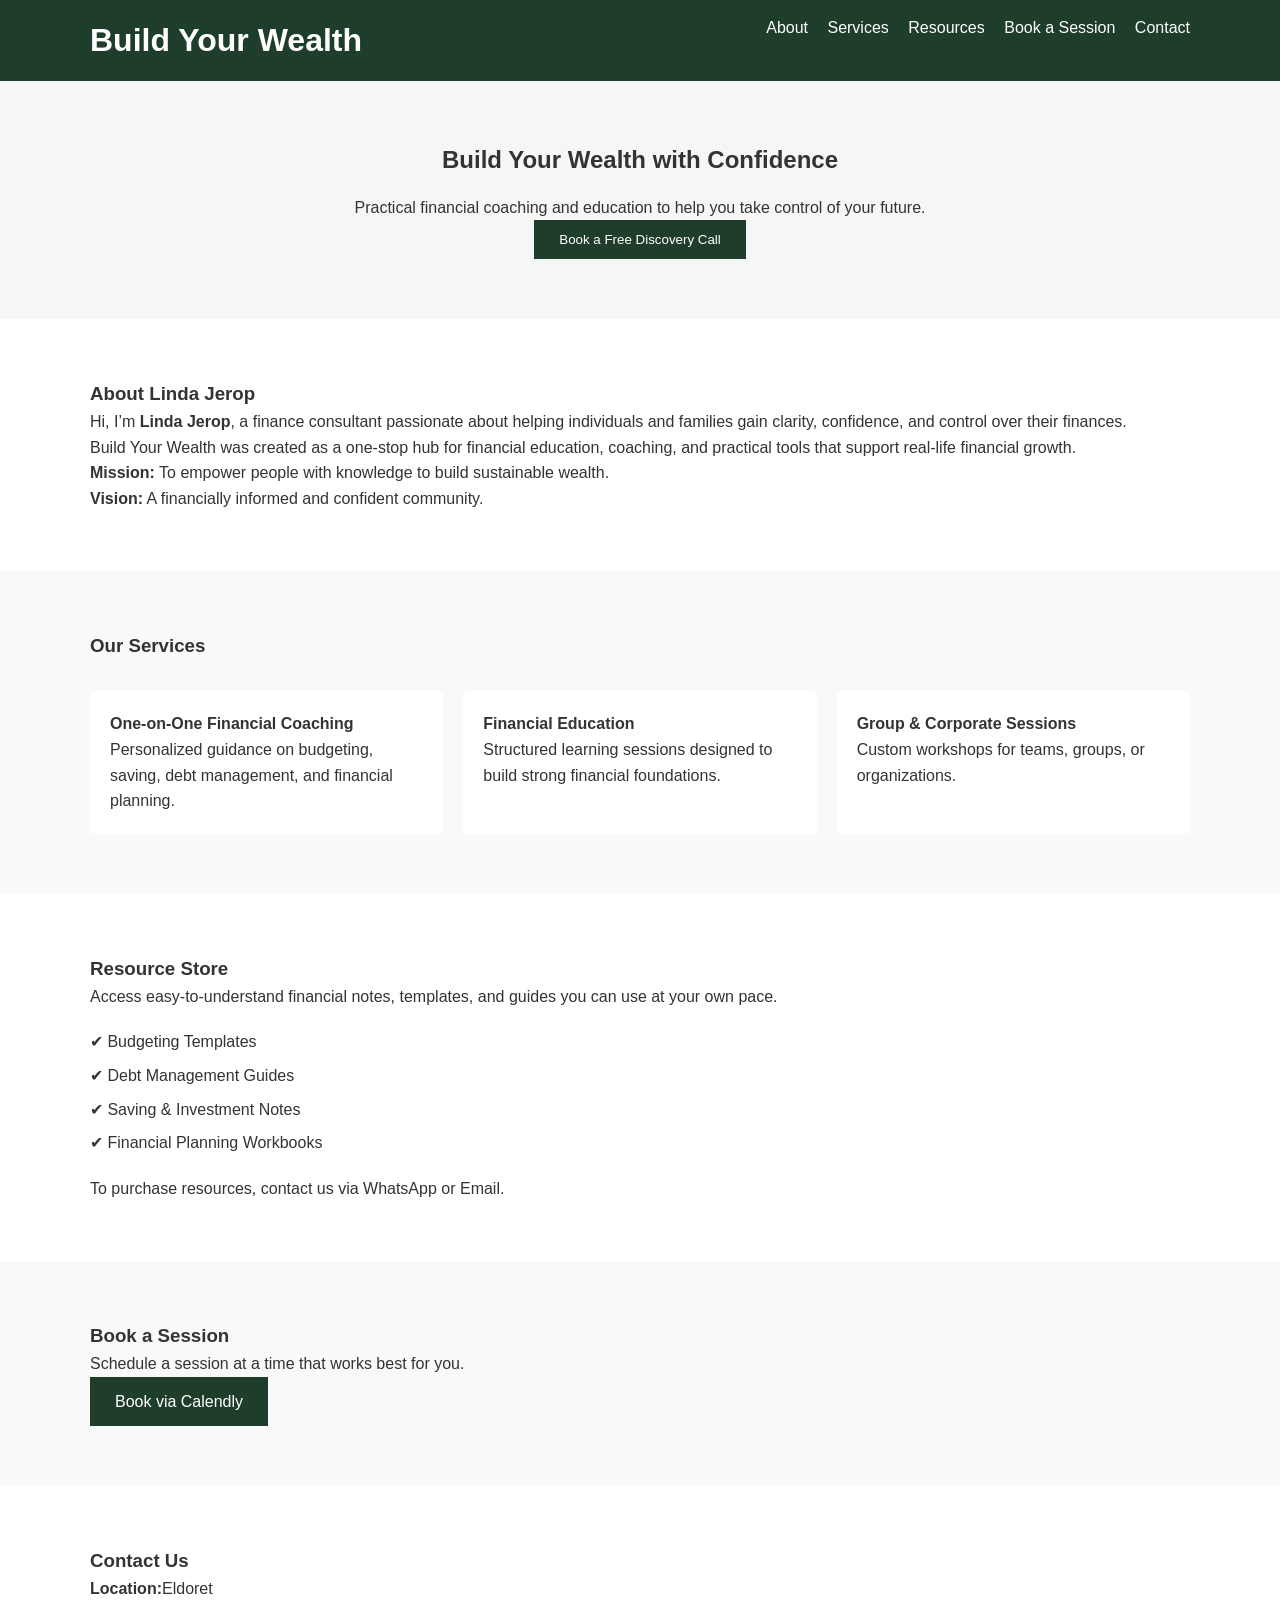
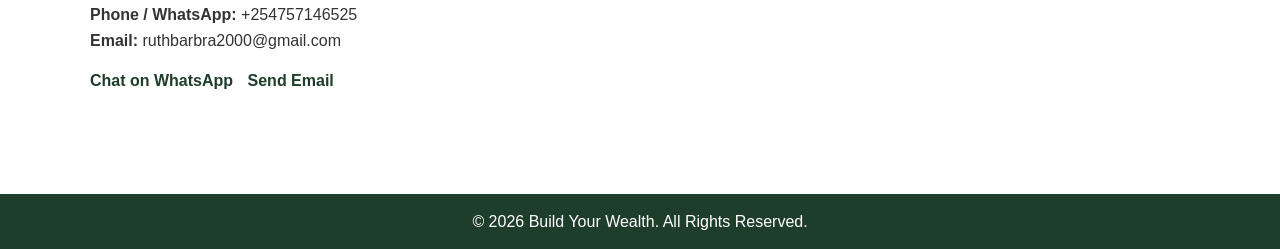
==== index.html @ 4ebf4687 "done" ====
<!DOCTYPE html>
<html lang="en">
<head>
    <meta charset="UTF-8">
    <title>Build Your Wealth | Financial Coaching</title>
    <meta name="viewport" content="width=device-width, initial-scale=1.0">
    <link rel="stylesheet" href="style.css">
</head>
<body>

<header>
    <div class="container">
        <h1>Build Your Wealth</h1>
        <nav>
            <a href="#about">About</a>
            <a href="#services">Services</a>
            <a href="#resources">Resources</a>
            <a href="#booking">Book a Session</a>
            <a href="#contact">Contact</a>
        </nav>
    </div>
</header>

<section class="hero">
    <div class="container">
        <h2>Build Your Wealth with Confidence</h2>
        <p>Practical financial coaching and education to help you take control of your future.</p>
        <button onclick="scrollToSection('booking')">Book a Free Discovery Call</button>
    </div>
</section>

<section id="about" class="section">
    <div class="container">
        <h3>About Linda Jerop</h3>
        <p>
            Hi, I’m <strong>Linda Jerop</strong>, a finance consultant passionate about helping individuals and families
            gain clarity, confidence, and control over their finances.
        </p>
        <p>
            Build Your Wealth was created as a one-stop hub for financial education, coaching, and practical tools
            that support real-life financial growth.
        </p>
        <p><strong>Mission:</strong> To empower people with knowledge to build sustainable wealth.</p>
        <p><strong>Vision:</strong> A financially informed and confident community.</p>
    </div>
</section>

<section id="services" class="section light">
    <div class="container">
        <h3>Our Services</h3>

        <div class="cards">
            <div class="card">
                <h4>One-on-One Financial Coaching</h4>
                <p>Personalized guidance on budgeting, saving, debt management, and financial planning.</p>
            </div>

            <div class="card">
                <h4>Financial Education</h4>
                <p>Structured learning sessions designed to build strong financial foundations.</p>
            </div>

            <div class="card">
                <h4>Group & Corporate Sessions</h4>
                <p>Custom workshops for teams, groups, or organizations.</p>
            </div>
        </div>
    </div>
</section>

<section id="resources" class="section">
    <div class="container">
        <h3>Resource Store</h3>
        <p>
            Access easy-to-understand financial notes, templates, and guides you can use at your own pace.
        </p>
        <ul class="resource-list">
            <li>✔ Budgeting Templates</li>
            <li>✔ Debt Management Guides</li>
            <li>✔ Saving & Investment Notes</li>
            <li>✔ Financial Planning Workbooks</li>
        </ul>
        <p>
            To purchase resources, contact us via WhatsApp or Email.
        </p>
    </div>
</section>

<section id="booking" class="section light">
    <div class="container">
        <h3>Book a Session</h3>
        <p>Schedule a session at a time that works best for you.</p>

       
        <a class="button" href="https://calendly.com/" target="_blank">Book via Calendly</a> 
    </div>
</section>

<section id="contact" class="section">
    <div class="container">
        <h3>Contact Us</h3>
        <p><strong>Location:</strong>Eldoret</p>
        <p><strong>Phone / WhatsApp:</strong> +254757146525</p>
        <p><strong>Email:</strong> ruthbarbra2000@gmail.com</p>

        <div class="contact-buttons">
            <a href="https://wa.me/254757146525" target="_blank">Chat on WhatsApp</a>
            <a href="mailto:ruthbarbra2000@gmail.com">Send Email</a>
        </div>
    </div>
</section>

<footer>
    <p>© 2026 Build Your Wealth. All Rights Reserved.</p>
</footer>

<script src="script.js"></script>
</body>
</html>
---- style.css ----
* {
    margin: 0;
    padding: 0;
    box-sizing: border-box;
    font-family: Arial, Helvetica, sans-serif;
}

body {
    color: #333;
    line-height: 1.6;
}

.container {
    width: 90%;
    max-width: 1100px;
    margin: auto;
}

header {
    background: #1f3d2b;
    color: #fff;
    padding: 15px 0;
}

header h1 {
    display: inline-block;
}

nav {
    float: right;
}

nav a {
    color: #fff;
    margin-left: 15px;
    text-decoration: none;
}

.hero {
    background: #f4f7f6;
    padding: 60px 0;
    text-align: center;
}

.hero h2 {
    margin-bottom: 15px;
}

.hero button {
    padding: 12px 25px;
    background: #1f3d2b;
    color: #fff;
    border: none;
    cursor: pointer;
}

.section {
    padding: 60px 0;
}

.section.light {
    background: #f9f9f9;
}

.cards {
    display: grid;
    grid-template-columns: repeat(auto-fit, minmax(250px, 1fr));
    gap: 20px;
    margin-top: 30px;
}

.card {
    background: #fff;
    padding: 20px;
    border-radius: 5px;
}

.resource-list {
    margin: 20px 0;
}

.resource-list li {
    list-style: none;
    margin-bottom: 8px;
}

.button {
    display: inline-block;
    padding: 12px 25px;
    background: #1f3d2b;
    color: #fff;
    text-decoration: none;
}

.contact-buttons a {
    display: inline-block;
    margin-right: 10px;
    margin-top: 15px;
    text-decoration: none;
    color: #1f3d2b;
    font-weight: bold;
}

footer {
    background: #1f3d2b;
    color: #fff;
    text-align: center;
    padding: 15px 0;
    margin-top: 40px;
}

@media (max-width: 768px) {
    nav {
        float: none;
        margin-top: 10px;
    }
}
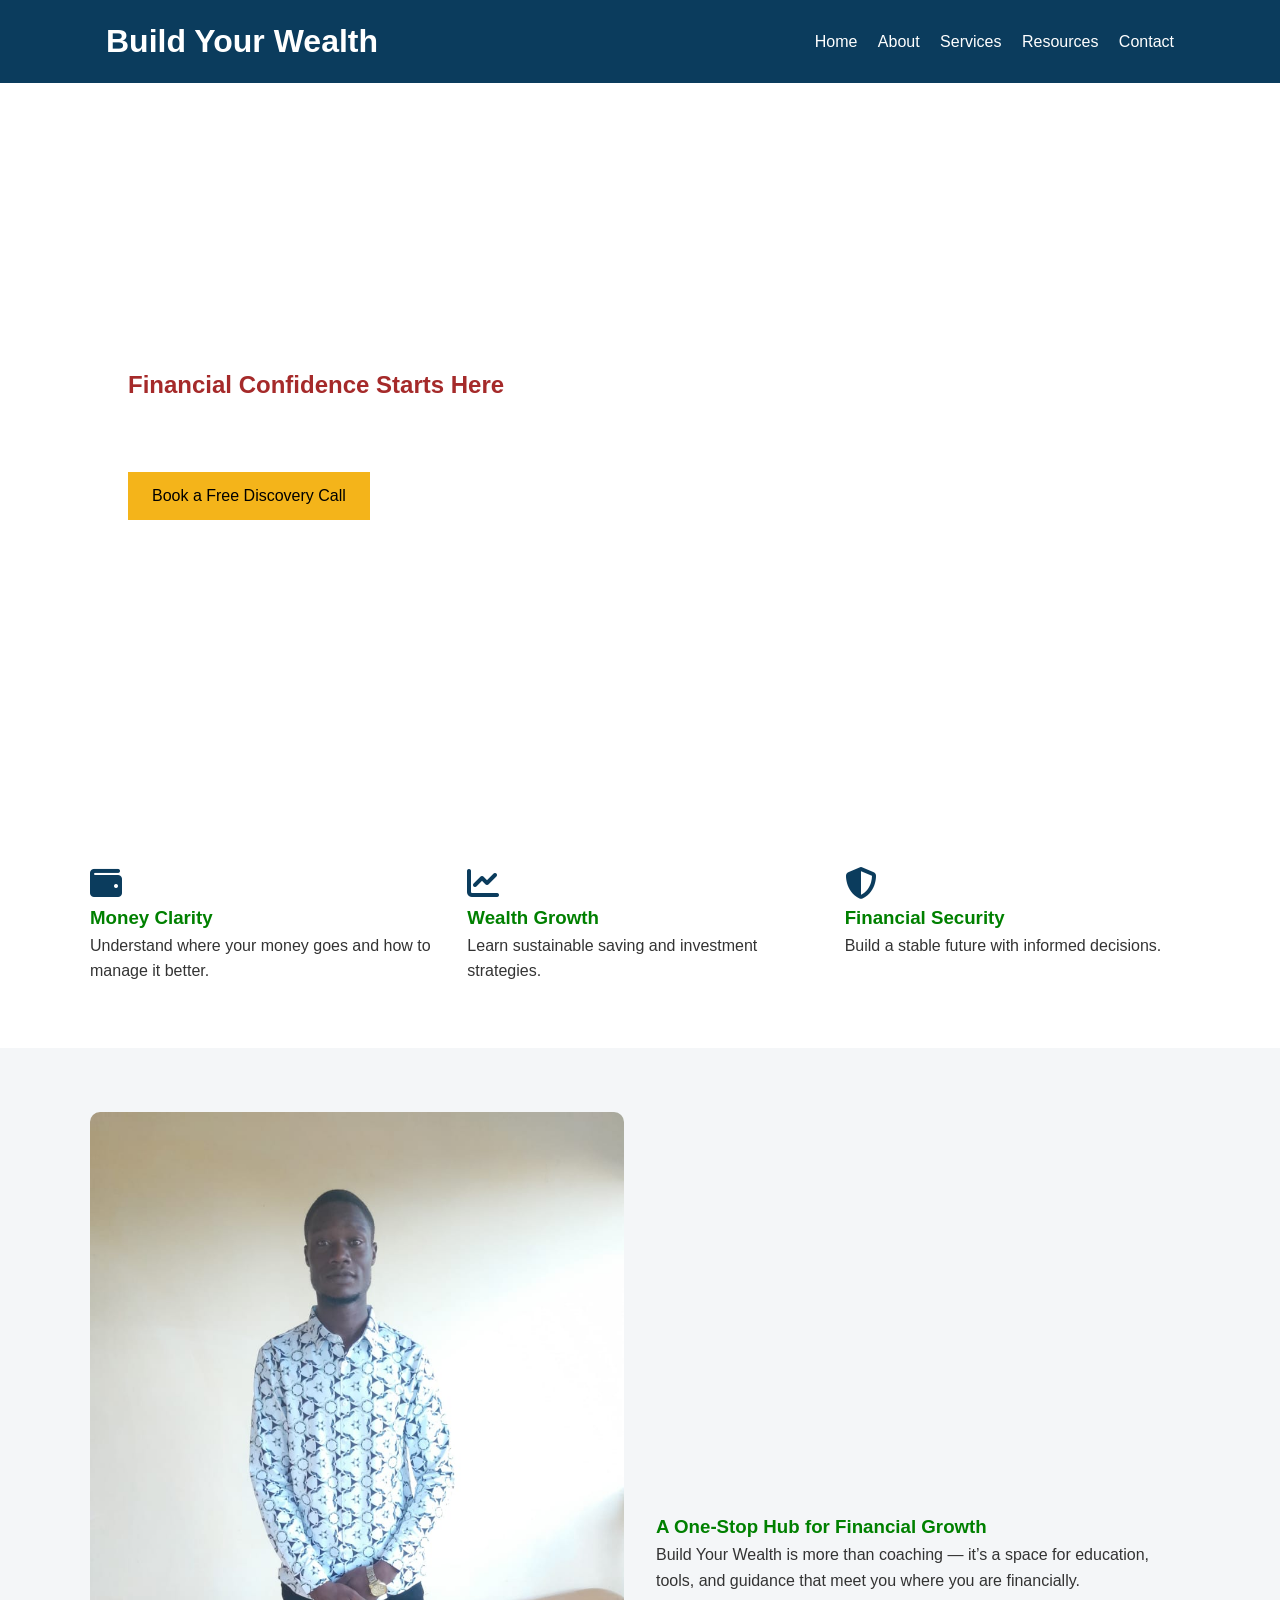
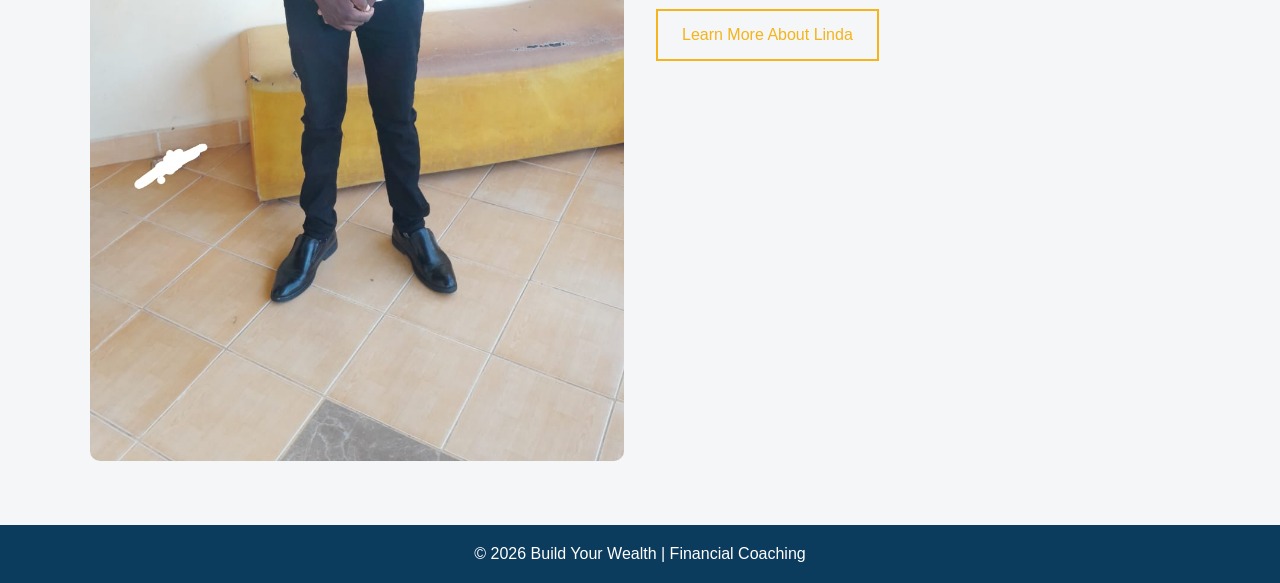
==== commit 896bf7d9: "done" ====
--- a/index.html
+++ b/index.html
@@ -4,116 +4,81 @@
     <meta charset="UTF-8">
     <title>Build Your Wealth | Financial Coaching</title>
     <meta name="viewport" content="width=device-width, initial-scale=1.0">
+
+    <!-- Icons -->
+    <link rel="stylesheet" href="https://cdnjs.cloudflare.com/ajax/libs/font-awesome/6.5.0/css/all.min.css">
+
+    <!-- CSS -->
     <link rel="stylesheet" href="style.css">
 </head>
 <body>
 
 <header>
-    <div class="container">
+    <div class="container nav">
         <h1>Build Your Wealth</h1>
         <nav>
-            <a href="#about">About</a>
-            <a href="#services">Services</a>
-            <a href="#resources">Resources</a>
-            <a href="#booking">Book a Session</a>
-            <a href="#contact">Contact</a>
+            <a href="index.html">Home</a>
+            <a href="about.html">About</a>
+            <a href="services.html">Services</a>
+            <a href="resources.html">Resources</a>
+            <a href="contact.html">Contact</a>
         </nav>
     </div>
 </header>
 
 <section class="hero">
-    <div class="container">
-        <h2>Build Your Wealth with Confidence</h2>
-        <p>Practical financial coaching and education to help you take control of your future.</p>
-        <button onclick="scrollToSection('booking')">Book a Free Discovery Call</button>
+    <div class="hero-text">
+        <h2>Financial Confidence Starts Here</h2>
+        <p>
+            Practical financial coaching and education designed to help you take control
+            of your money and build lasting wealth.
+        </p>
+        <a href="contact.html" class="btn">Book a Free Discovery Call</a>
     </div>
 </section>
 
-<section id="about" class="section">
-    <div class="container">
-        <h3>About Linda Jerop</h3>
-        <p>
-            Hi, I’m <strong>Linda Jerop</strong>, a finance consultant passionate about helping individuals and families
-            gain clarity, confidence, and control over their finances.
-        </p>
-        <p>
-            Build Your Wealth was created as a one-stop hub for financial education, coaching, and practical tools
-            that support real-life financial growth.
-        </p>
-        <p><strong>Mission:</strong> To empower people with knowledge to build sustainable wealth.</p>
-        <p><strong>Vision:</strong> A financially informed and confident community.</p>
-    </div>
-</section>
+<section class="section">
+    <div class="container features">
+        <div class="feature">
+            <i class="fas fa-wallet"></i>
+            <h3>Money Clarity</h3>
+            <p>Understand where your money goes and how to manage it better.</p>
+        </div>
 
-<section id="services" class="section light">
-    <div class="container">
-        <h3>Our Services</h3>
+        <div class="feature">
+            <i class="fas fa-chart-line"></i>
+            <h3>Wealth Growth</h3>
+            <p>Learn sustainable saving and investment strategies.</p>
+        </div>
 
-        <div class="cards">
-            <div class="card">
-                <h4>One-on-One Financial Coaching</h4>
-                <p>Personalized guidance on budgeting, saving, debt management, and financial planning.</p>
-            </div>
-
-            <div class="card">
-                <h4>Financial Education</h4>
-                <p>Structured learning sessions designed to build strong financial foundations.</p>
-            </div>
-
-            <div class="card">
-                <h4>Group & Corporate Sessions</h4>
-                <p>Custom workshops for teams, groups, or organizations.</p>
-            </div>
+        <div class="feature">
+            <i class="fas fa-shield-alt"></i>
+            <h3>Financial Security</h3>
+            <p>Build a stable future with informed decisions.</p>
         </div>
     </div>
 </section>
 
-<section id="resources" class="section">
-    <div class="container">
-        <h3>Resource Store</h3>
-        <p>
-            Access easy-to-understand financial notes, templates, and guides you can use at your own pace.
-        </p>
-        <ul class="resource-list">
-            <li>✔ Budgeting Templates</li>
-            <li>✔ Debt Management Guides</li>
-            <li>✔ Saving & Investment Notes</li>
-            <li>✔ Financial Planning Workbooks</li>
-        </ul>
-        <p>
-            To purchase resources, contact us via WhatsApp or Email.
-        </p>
-    </div>
-</section>
-
-<section id="booking" class="section light">
-    <div class="container">
-        <h3>Book a Session</h3>
-        <p>Schedule a session at a time that works best for you.</p>
-
-       
-        <a class="button" href="https://calendly.com/" target="_blank">Book via Calendly</a> 
-    </div>
-</section>
-
-<section id="contact" class="section">
-    <div class="container">
-        <h3>Contact Us</h3>
-        <p><strong>Location:</strong>Eldoret</p>
-        <p><strong>Phone / WhatsApp:</strong> +254757146525</p>
-        <p><strong>Email:</strong> ruthbarbra2000@gmail.com</p>
-
-        <div class="contact-buttons">
-            <a href="https://wa.me/254757146525" target="_blank">Chat on WhatsApp</a>
-            <a href="mailto:ruthbarbra2000@gmail.com">Send Email</a>
+<section class="section light">
+    <div class="container split">
+        <img src="finance1.jpg" alt="Financial planning">
+        <div>
+            <h3>A One-Stop Hub for Financial Growth</h3>
+            <p>
+                Build Your Wealth is more than coaching — it’s a space for education,
+                tools, and guidance that meet you where you are financially.
+            </p>
+            <a href="about.html" class="btn-outline">Learn More About Linda</a>
         </div>
     </div>
 </section>
 
 <footer>
-    <p>© 2026 Build Your Wealth. All Rights Reserved.</p>
+    <p>© 2026 Build Your Wealth | Financial Coaching</p>
 </footer>
 
-<script src="script.js"></script>
 </body>
 </html>
+
+
+
--- a/style.css
+++ b/style.css
@@ -2,12 +2,51 @@
     margin: 0;
     padding: 0;
     box-sizing: border-box;
-    font-family: Arial, Helvetica, sans-serif;
+    font-family: Arial, sans-serif;
 }
 
 body {
+    line-height: 1.6;
     color: #333;
-    line-height: 1.6;
+}
+
+header {
+    background: #0b3c5d;
+    color: white;
+}
+
+.nav {
+    display: flex;
+    justify-content: space-between;
+    align-items: center;
+    padding: 1rem;
+}
+
+.nav a {
+    color: white;
+    margin-left: 1rem;
+    text-decoration: none;
+}
+
+.hero {
+    background: url("images/hero.jpg") center/cover no-repeat;
+    height: 80vh;
+    display: flex;
+    align-items: center;
+    color: white;
+}
+
+.hero-text {
+    max-width: 600px;
+    margin-left: 10%;
+}
+
+.section {
+    padding: 4rem 0;
+}
+
+.light {
+    background: #f4f6f8;
 }
 
 .container {
@@ -16,102 +55,73 @@
     margin: auto;
 }
 
-header {
-    background: #1f3d2b;
-    color: #fff;
-    padding: 15px 0;
+.features {
+    display: grid;
+    grid-template-columns: repeat(auto-fit, minmax(250px, 1fr));
+    gap: 2rem;
 }
 
-header h1 {
-    display: inline-block;
-}
-
-nav {
-    float: right;
-}
-
-nav a {
-    color: #fff;
-    margin-left: 15px;
-    text-decoration: none;
-}
-
-.hero {
-    background: #f4f7f6;
-    padding: 60px 0;
-    text-align: center;
-}
-
-.hero h2 {
-    margin-bottom: 15px;
-}
-
-.hero button {
-    padding: 12px 25px;
-    background: #1f3d2b;
-    color: #fff;
-    border: none;
-    cursor: pointer;
-}
-
-.section {
-    padding: 60px 0;
-}
-
-.section.light {
-    background: #f9f9f9;
+.feature i {
+    font-size: 2rem;
+    color: #0b3c5d;
 }
 
 .cards {
     display: grid;
     grid-template-columns: repeat(auto-fit, minmax(250px, 1fr));
-    gap: 20px;
-    margin-top: 30px;
+    gap: 2rem;
+     
 }
 
 .card {
-    background: #fff;
-    padding: 20px;
-    border-radius: 5px;
+    background: white;
+    padding: 2rem;
+    border-radius: 10px;
+    text-align: center;
 }
 
-.resource-list {
-    margin: 20px 0;
+.split {
+    display: grid;
+    grid-template-columns: 1fr 1fr;
+    gap: 2rem;
+    align-items: center;
 }
 
-.resource-list li {
-    list-style: none;
-    margin-bottom: 8px;
+.split img {
+    width: 100%;
+    border-radius: 10px;
 }
 
-.button {
+.btn {
+    background: #f4b41a;
+    padding: 0.7rem 1.5rem;
+    text-decoration: none;
+    color: black;
     display: inline-block;
-    padding: 12px 25px;
-    background: #1f3d2b;
-    color: #fff;
-    text-decoration: none;
+    margin-top: 1rem;
 }
 
-.contact-buttons a {
+.btn-outline {
+    border: 2px solid #f4b41a;
+    padding: 0.7rem 1.5rem;
+    color: #f4b41a;
+    text-decoration: none;
     display: inline-block;
-    margin-right: 10px;
-    margin-top: 15px;
-    text-decoration: none;
-    color: #1f3d2b;
-    font-weight: bold;
+    margin-top: 1rem;
 }
 
 footer {
-    background: #1f3d2b;
-    color: #fff;
+    background: #0b3c5d;
+    color: white;
     text-align: center;
-    padding: 15px 0;
-    margin-top: 40px;
+    padding: 1rem;
 }
-
-@media (max-width: 768px) {
-    nav {
-        float: none;
-        margin-top: 10px;
-    }
+h2{
+    color: brown;
 }
+h3{
+    color: green;
+}
+h4{
+    color: darkolivegreen;
+}
